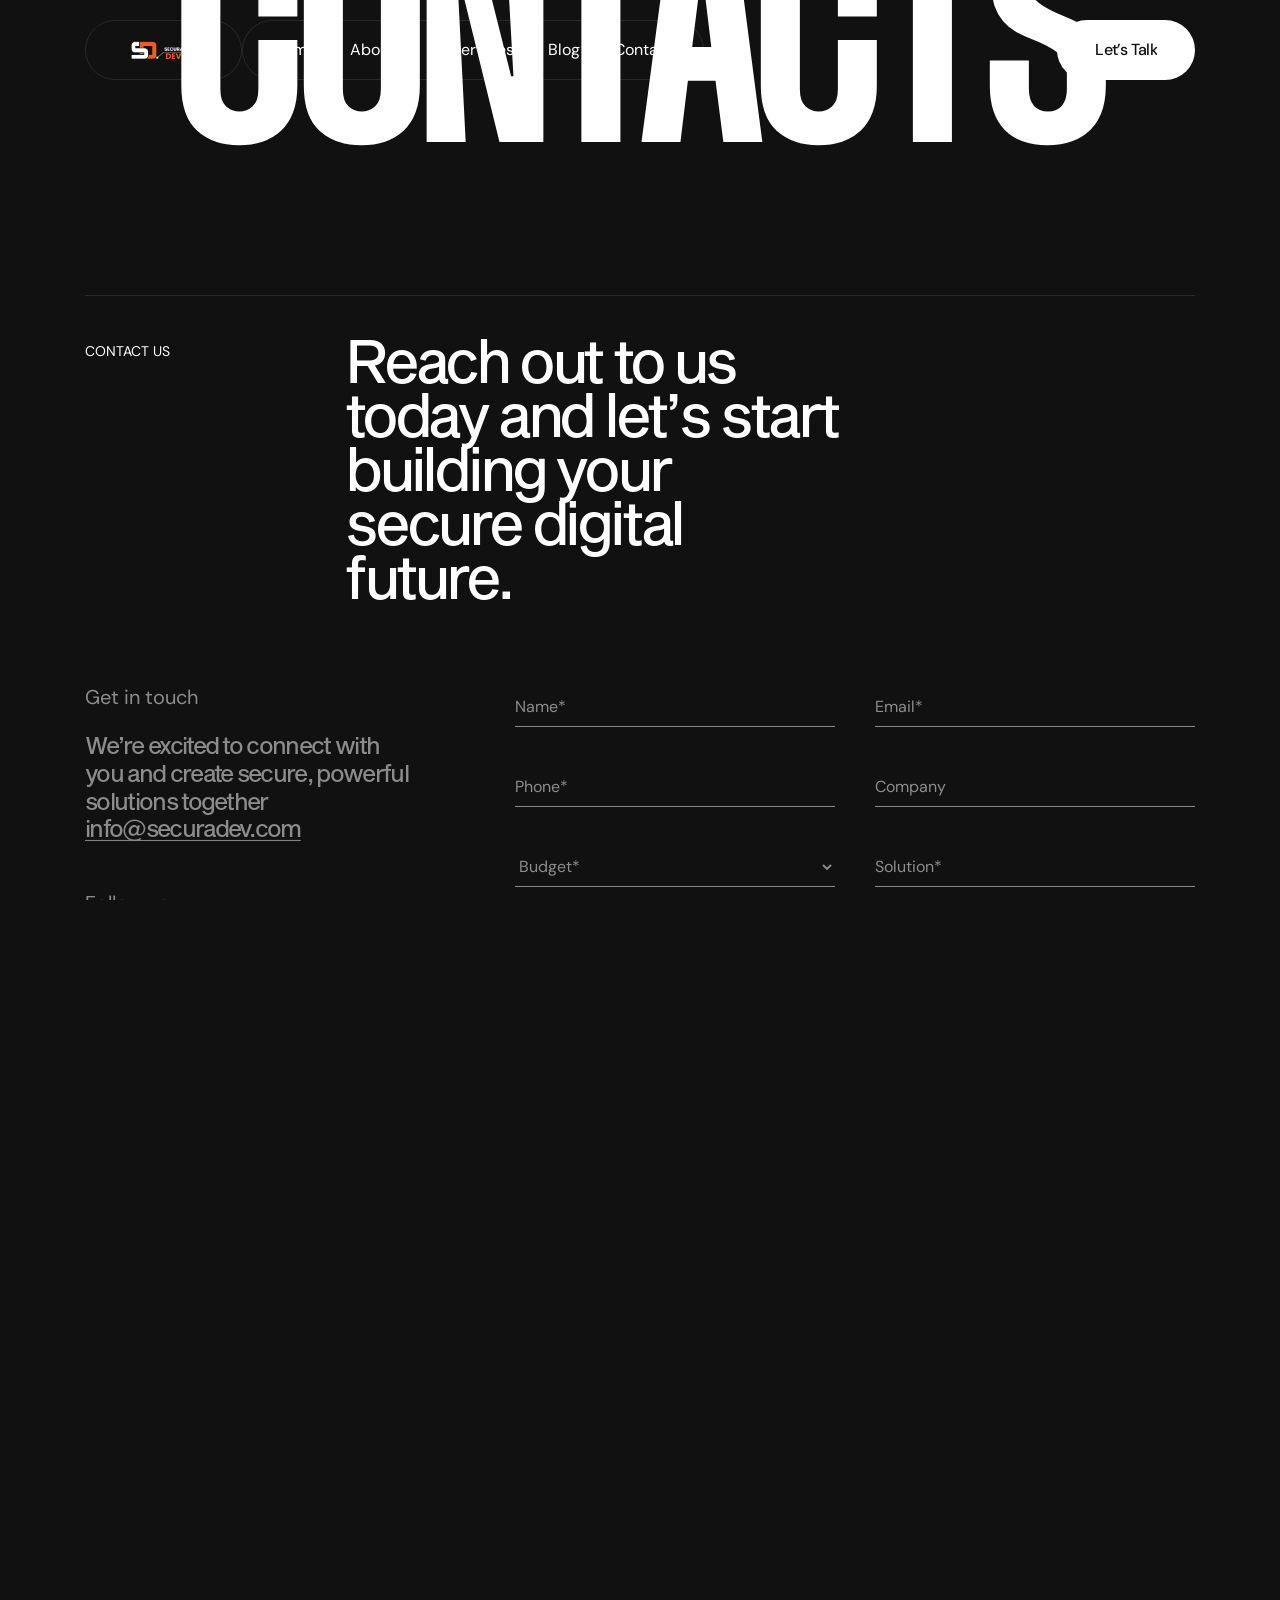
==== contact.html @ aed11073 "first commit" ====
<!DOCTYPE html>
<html lang="en">


<!-- Mirrored from html.ravextheme.com/redox/dark/contact.html by HTTrack Website Copier/3.x [XR&CO'2014], Sat, 26 Jul 2025 10:06:31 GMT -->

<head>
  <meta charset="UTF-8">
  <meta http-equiv="X-UA-Compatible" content="IE=edge">
  <meta name="viewport" content="width=device-width, initial-scale=1.0">
  <meta name="description" content="Redox HTML Template">

  <title>Securadev – Web Development & Cybersecurity Solutions</title>

  <!-- Fav Icon -->
  <link rel="icon" type="image/x-icon" href="assets/imgs/logo/favicon-32x32.png">

  <!-- Vendor CSS Files -->
  <link rel="stylesheet" href="assets/vendor/bootstrap.min.css">
  <link rel="stylesheet" href="assets/vendor/fontawesome.min.css">
  <link rel="stylesheet" href="assets/vendor/swiper-bundle.min.css">
  <link rel="stylesheet" href="assets/vendor/meanmenu.min.css">
  <link rel="stylesheet" href="assets/vendor/magnific-popup.css">
  <link rel="stylesheet" href="assets/vendor/animate.min.css">

  <!-- Template Main CSS File -->
  <link rel="stylesheet" href="assets/css/style.css">
<link href="https://assets.calendly.com/assets/external/widget.css" rel="stylesheet">
</head>

<body class="body-wrapper dark body-page-inner font-heading-sequelsans-romanbody">

  <!-- Preloader -->
  <div id="preloader">
    <div id="container" class="container-preloader">
      <div class="animation-preloader">
        <div class="spinner"></div>

      </div>
      <div class="loader-section section-left"></div>
      <div class="loader-section section-right"></div>
    </div>
  </div>

  <div class="loading-form">Loading...</div>

  <!-- Sroll to top -->
  <div class="progress-wrap">
    <svg class="progress-circle svg-content" width="100%" height="100%" viewBox="-1 -1 102 102">
      <path d="M50,1 a49,49 0 0,1 0,98 a49,49 0 0,1 0,-98"></path>
    </svg>
  </div>

  <!-- side toggle start -->
  <aside class="fix">
    <div class="side-info">
      <div class="side-info-content">
        <div class="offset-widget offset-header">
          <div class="offset-logo">
            <a href="index.html">
              <img src="assets/imgs/logo/secura (4).png" alt="site logo">
            </a>
          </div>
          <button id="side-info-close" class="side-info-close">
            <i class="fas fa-times"></i>
          </button>
        </div>
        <div class="mobile-menu d-xl-none fix"></div>
        <div class="offset-button">
  <a href="https://wa.me/15483336501?text=Hello%20Navdeep,%20I%20want%20to%20know%20more%20about%20your%20services." 
     target="_blank" 
     class="rr-btn hover-bg-theme">
    <span class="btn-wrap">
      <span class="text-one">Let's Talk</span>
      <span class="text-two">Let's Talk</span>
    </span>
  </a>
</div>
        <div class="offset-widget-box">
          <h2 class="title">Contact US</h2>
          <div class="contact-meta">
            <div class="contact-item">
              <span class="icon"><i class="fa-solid fa-location-dot"></i></span>
              <span class="text">880 Tamarack Dr kelowna V1X 5M1</span>
            </div>
            <div class="contact-item">
              <span class="icon"><i class="fa-solid fa-envelope"></i></span>
              <span class="text"><a href="mailto:info@securadev.com">info@securadev.com</a></span>
            </div>
            <div class="contact-item">
              <span class="icon"><i class="fa-solid fa-phone"></i></span>
              <span class="text"><a href="tel:(548)333-6501">(548)333-6501</a></span>
            </div>
          </div>
        </div>
      </div>
    </div>
  </aside>
  <div class="offcanvas-overlay"></div>
  <!-- side toggle end -->

  <!-- Header area start -->
  <header class="header-area">
    <div class="header-main">
      <div class="container large">
        <div class="header-area__inner">
          <div class="header__logo">
            <a href="index.html">
              <img src="assets/imgs/logo/secura (4).png" class="normal-logo" alt="Site Logo">
            </a>
          </div>
          <div class="header__nav">
            <nav class="main-menu">
              <ul>
                <li><a href="index.html">Home</a></li>
                <li><a href="about.html">About Us</a></li>
                <li><a href="services.html">Services</a></li>
                <li><a href="blog.html">Blog</a></li>
                <!-- <li><a href="portfolio.html">Portfolio</a></li> -->
                <li class="active"><a href="contact.html">Contact</a></li>
              </ul>
            </nav>
          </div>
          <div class="header__button">
  <a href="https://wa.me/15483336501?text=Hello%20Navdeep,%20I%20would%20like%20to%20know%20more%20about%20your%20services." 
     target="_blank" 
     class="rr-btn hover-bg-theme">
    <span class="btn-wrap">
      <span class="text-one">Let’s Talk</span>
      <span class="text-two">Let’s Talk</span>
    </span>
  </a>
</div>
          <div class="header__navicon d-xl-none">
            <button class="side-toggle">
              <i class="fa-solid fa-bars"></i></button>
          </div>
        </div>
      </div>
    </div>
  </header>

  <!-- Header area end -->

  <div class="has-smooth" id="has_smooth"></div>
  <div id="smooth-wrapper">
    <div id="smooth-content">

      <main>

        <!-- page title area start  -->
        <section class="page-title-area">
          <div class="container large">
            <div class="page-title-area-inner section-spacing-top">
              <div class="page-title-wrapper">
                <h2 class="page-title fade-anim">Contacts </h2>
              </div>
            </div>
          </div>
        </section>
        <!-- page title area end  -->

        <!-- contact area start  -->
        <section class="contact-area-contact-page">
          <div class="container large">
            <div class="contact-area-contact-page-inner section-spacing-top">
              <div class="section-header fade-anim">
                <div class="section-title-wrapper">
                  <div class="subtitle-wrapper">
                    <span class="section-subtitle">Contact us</span>
                  </div>
                  <div class="title-wrapper">
                    <h2 class="section-title font-sequelsans-romanbody">Reach out to us today and let’s start
                      building your secure digital future.</h2>
                  </div>
                </div>
              </div>
              <div class="section-content-wrapper fade-anim">
                <div class="section-content">
                  <div class="contact-mail">
                    <p class="title">Get in touch</p>
                    <p class="text">We’re excited to connect with you and create secure,
                      powerful solutions together <br>
                      <a href="mailTo:info@securadev.com">info@securadev.com</a>
                    </p>
                  </div>
                  <div class="contact-social">
                    <p class="title">Follow us</p>
                    <div class="social-links">
                      <a href="#">Facebook</a>
                      <a href="#">Twitter</a>
                      <a href="#">LinkedIn</a>
                      <a href="#">Instagram</a>

                    </div>
                  </div>
                </div>
                <div class="contact-wrap">
                  <form id="contact__form" method="POST" action="https://html.ravextheme.com/redox/dark/mail.php">
                    <div class="contact-formwrap">
                      <div class="contact-formfield">
                        <input type="text" name="name" id="name" placeholder="Name*">
                      </div>
                      <div class="contact-formfield">
                        <input type="text" name="email" id="email" placeholder="Email*">
                      </div>
                      <div class="contact-formfield">
                        <input type="text" name="phone" id="phone" placeholder="Phone*">
                      </div>
                      <div class="contact-formfield">
                        <input type="text" name="company" id="company" placeholder="Company">
                      </div>
                      <div class="contact-formfield">
                        <select name="Budget" id="Budget">
                          <option value="0" disabled selected>Budget*</option>
                          <option value="1">5,000 - 10,000</option>
                          <option value="2">10,000 - 15,000</option>
                          <option value="3">15,000 - 20,000</option>
                          <option value="4">20,000 - 25,000</option>
                          <option value="5">25,000 - Above</option>
                        </select>
                      </div>
                      <div class="contact-formfield">
                        <input type="text" name="solution" id="solution" placeholder="Solution*">
                      </div>
                      <div class="contact-formfield message">
                        <input type="text" name="message" id="message" placeholder="Message*">
                      </div>
                    </div>
                    <div class="submit-btn">
                      <button type="submit" class="rr-btn me-2">
                        <span class="btn-wrap">
                          <span class="text-one">Send Message</span>
                          <span class="text-two">Send Message</span>
                        </span>
                      </button>
                      <button type="submit" class="rr-btn"  onclick="Calendly.initPopupWidget({url: 'https://calendly.com/ns60902/30min?primary_color=FF6A3A'});return false;">
                        <span class="btn-wrap">
                          <span class="text-one">Schedule Call</span>
                          <span class="text-two">Schedule Call</span>
                        </span>
                      </button>
                      
                    </div>
                    
                     <div class="submit-btn">
                      
                    </div>
                    <div id="response-message"></div>
                  </form>
                </div>
              </div>
            </div>
          </div>
        </section>
        <!-- contact area end  -->

      </main>

<!-- Calendly link widget begin -->

<script src="https://assets.calendly.com/assets/external/widget.js" type="text/javascript" async></script>

<!-- Calendly link widget end -->


      <!-- footer area start  -->
     <footer class="footer-area">
        <div class="container large">
          <div class="footer-top-inner">
            <div class="footer-logo">
              <a href="index.html"><img src="assets/imgs/logo/secura (4).png" alt="site-logo"></a>
            </div>
            <div class="info-text">
              <div class="text-wrapper">
                <p class="text">Securadev is a modern web development and cybersecurity company, delivering secure, 
                  scalable, and innovative digital solutions to clients worldwide</p>
              </div>
              <div class="info-link">
                <a href="mailto:info@redox.com">info@securadev.com</a>
              </div>
            </div>
          </div>
          <div class="footer-widget-wrapper-box">
            <div class="footer-widget-wrapper">
              <div class="footer-widget-box newsletter">
                <form action="#" class="subscribe-form">
                  <div class="input-field">
                    <input type="email" placeholder="Enter your email">
                    <button type="submit" class="subscribe-btn"><img src="assets/imgs/icon/icon-1.webp"
                        alt="image"></button>
                  </div>
                </form>
                <div class="subscription-text">
                  <div class="text-wrapper">
                    <p class="text">By subscribing you agree with our
                      <a href="contact.html">Privacy Policy</a>
                    </p>
                  </div>
                </div>
              </div>
              <div class="footer-widget-box">
                <h2 class="title">Company</h2>
                <ul class="footer-nav-list">
                  <li><a href="about.html">About us</a></li>
                  <li><a href="services.html">Services</a></li>
                  <li><a href="blog.html">Community</a></li>
                  <li><a href="contact.html">Contact</a></li>
                </ul>
              </div>
              <div class="footer-widget-box">
                <h2 class="title">Social</h2>
                <ul class="footer-nav-list">
                  <li><a href="contact.html">Facebook</a></li>
                  <li><a href="contact.html">Twitter</a></li>
                  <li><a href="contact.html">Instagram</a></li>
                  <li><a href="contact.html">YouTube</a></li>
                </ul>
              </div>
              <div class="footer-widget-box">
                <h2 class="title">Office</h2>
                <ul class="footer-nav-list">
                  <li><a href="contact.html">India</a></li>
                  <li><a href="contact.html">Toronto</a></li>
                  <li><a href="contact.html">New york</a></li>
                  <li><a href="contact.html">London</a></li>
                </ul>
              </div>
            </div>
          </div>
        </div>
        <div class="copyright-area">
          <div class="copyright-area-inner">
            <div class="copyright-text">
              <p class="text">© 2025 Secura<span class="shape-3 text-orange"> Dev. </span>  All right
                reserved</p>
            </div>
          </div>
        </div>
      </footer>
      <!-- footer area end  -->

    </div>
  </div>

  <!-- Vendor JS Files -->
  <script src="assets/vendor/jquery-3.7.1.min.js"></script>
  <script src="assets/vendor/bootstrap.bundle.min.js"></script>
  <script src="assets/vendor/jquery.magnific-popup.min.js"></script>
  <script src="assets/vendor/swiper-bundle.min.js"></script>
  <script src="assets/vendor/ajax-form.js"></script>
  <script src="assets/vendor/gsap.min.js"></script>
  <script src="assets/vendor/ScrollSmoother.min.js"></script>
  <script src="assets/vendor/ScrollToPlugin.min.js"></script>
  <script src="assets/vendor/ScrollTrigger.min.js"></script>
  <script src="assets/vendor/SplitText.min.js"></script>
  <script src="assets/vendor/TextPlugin.js"></script>
  <script src="assets/vendor/customEase.js"></script>
  <script src="assets/vendor/jquery.meanmenu.min.js"></script>
  <script src="assets/vendor/backToTop.js"></script>
  <script src="assets/vendor/matter.js"></script>
  <script src="assets/vendor/throwable.js"></script>
  <script src="assets/js/magiccursor.js"></script>

  <!-- Template Main JS File -->
  <script src="assets/js/main.js"></script>


  
</body>


<!-- Mirrored from html.ravextheme.com/redox/dark/contact.html by HTTrack Website Copier/3.x [XR&CO'2014], Sat, 26 Jul 2025 10:06:33 GMT -->

</html>
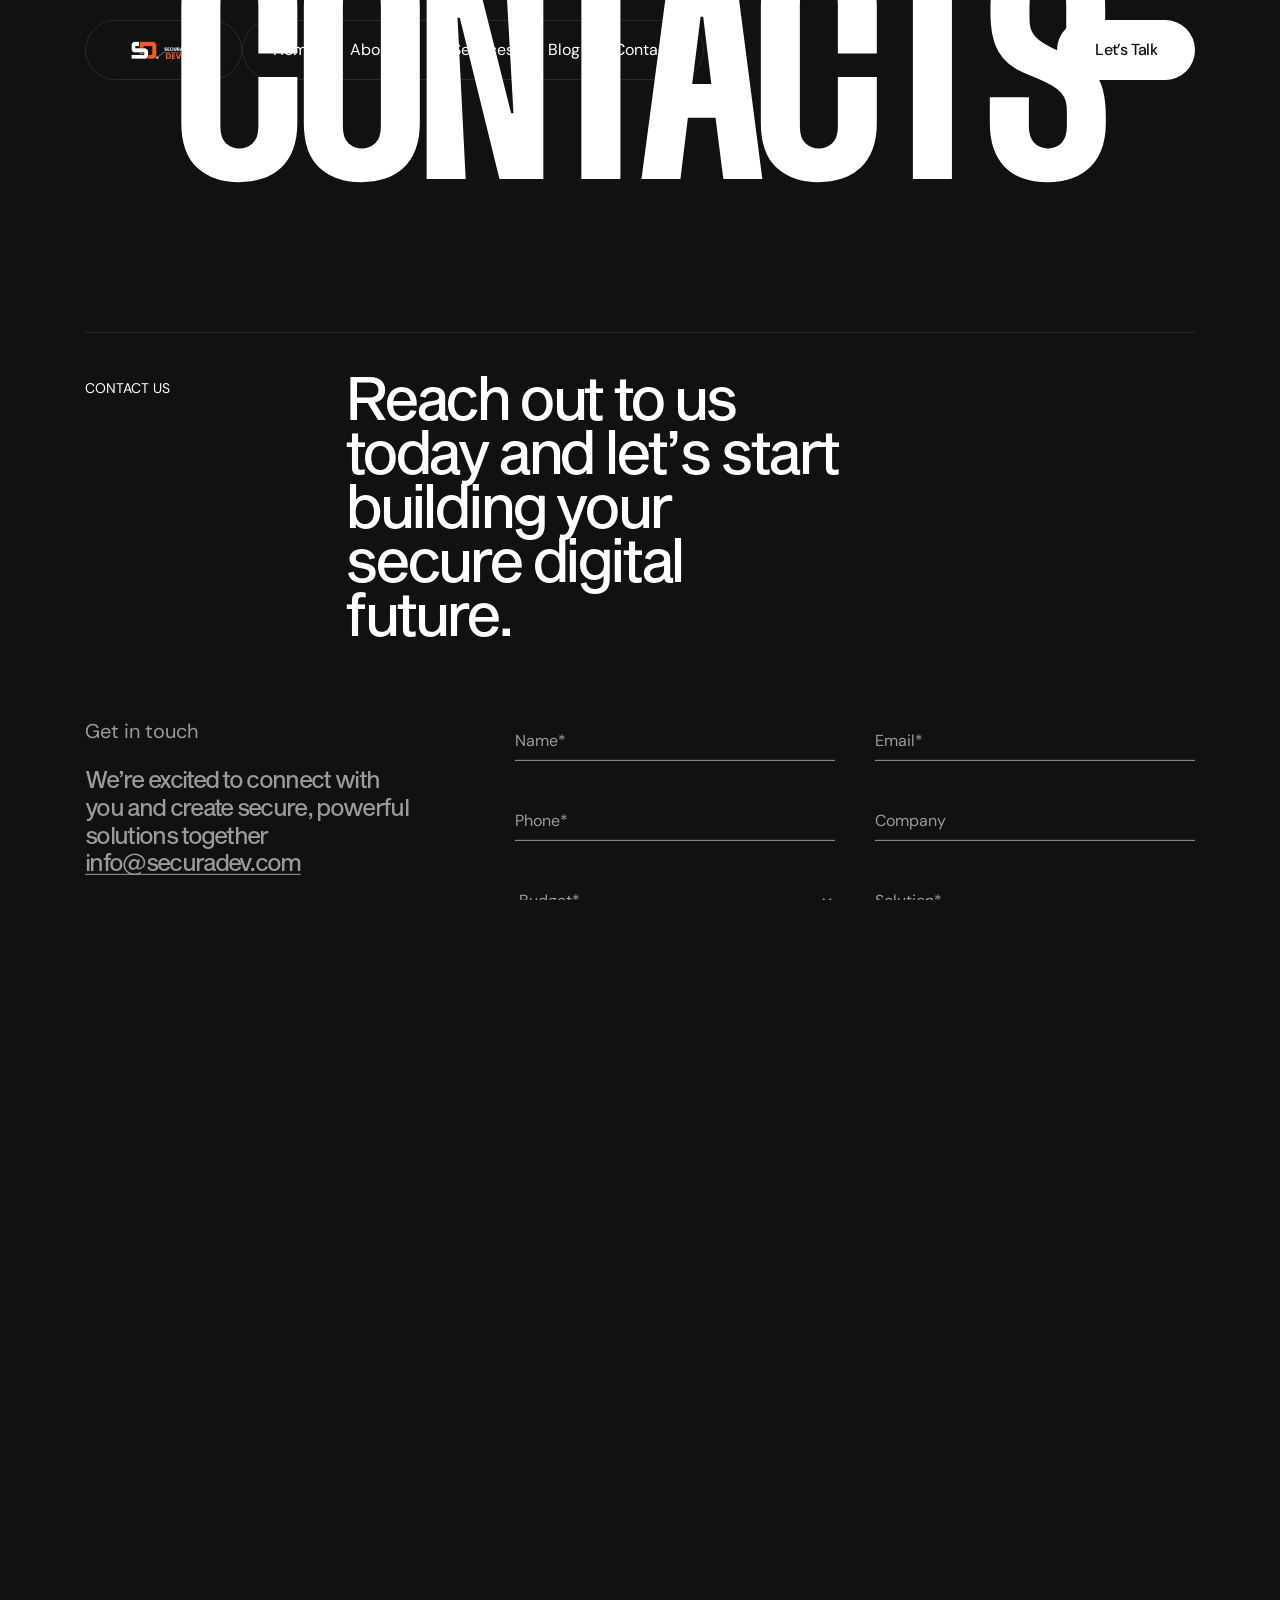
==== commit 257487d0: "contact updated" ====
--- a/contact.html
+++ b/contact.html
@@ -366,7 +366,15 @@
   <script src="assets/js/main.js"></script>
 
 
-  
+  <!-- Google tag (gtag.js) -->
+<script async src="https://www.googletagmanager.com/gtag/js?id=G-8C731SEQRJ"></script>
+<script>
+  window.dataLayer = window.dataLayer || [];
+  function gtag(){dataLayer.push(arguments);}
+  gtag('js', new Date());
+
+  gtag('config', 'G-8C731SEQRJ');
+</script>
 </body>
 
 
